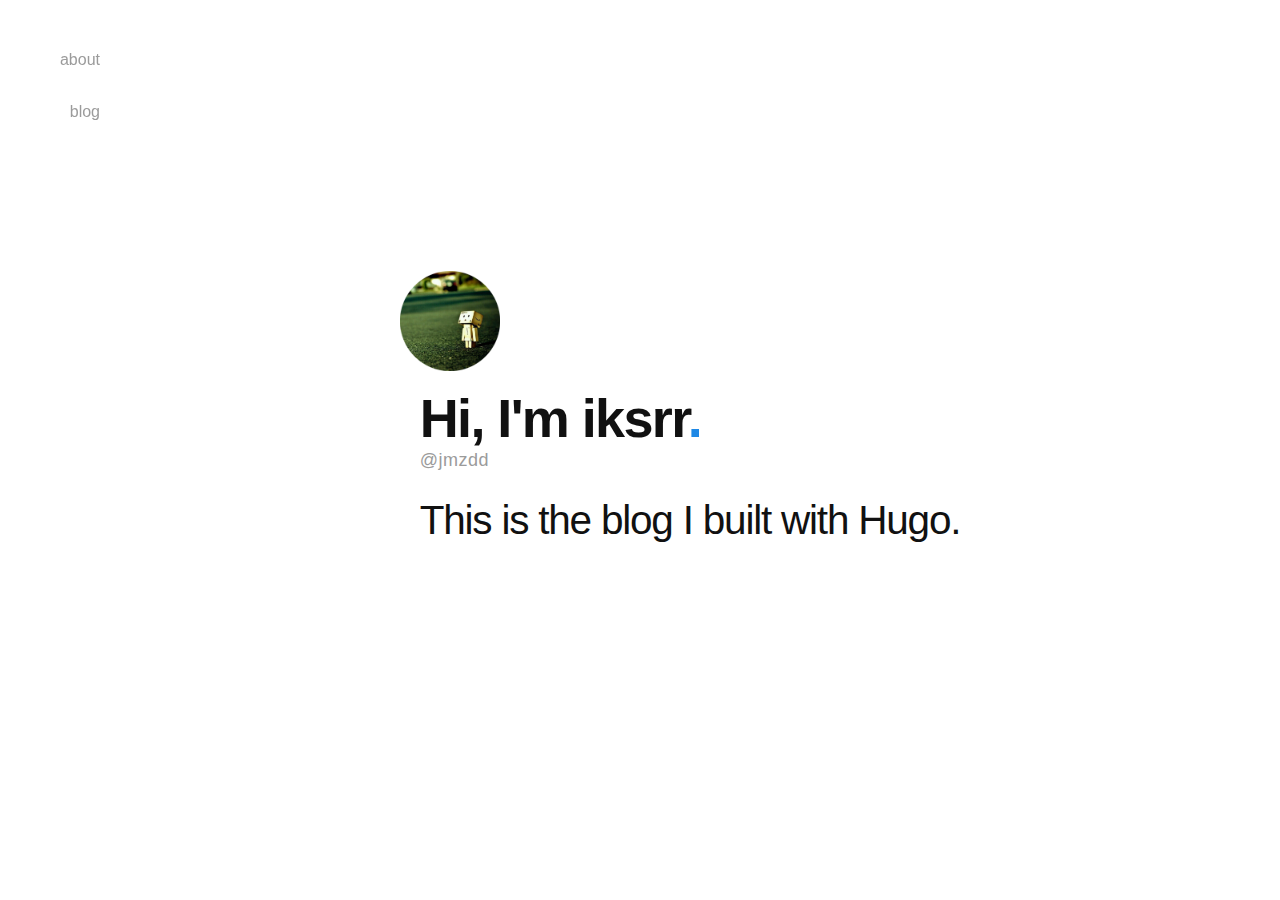
==== index.html @ e57dbaf0 "首次部署，提交并自定义部分文件" ====
<!DOCTYPE html>
<html lang="zh-CN">

<head>
	<meta name="generator" content="Hugo 0.102.3" />
  <title>iksrr&#39;s blog</title>

  <meta charset="UTF-8">
  <meta name="language" content="en">
  <meta name="description" content="">
  <meta name="keywords" content="">
  <meta name="viewport" content="width=device-width, initial-scale=1.0">
  <meta http-equiv="content-type" content="text/html; charset=utf-8">
  <meta http-equiv="X-UA-Compatible" content="IE=edge">

  
  

  <link rel="shortcut icon" type="image/png" href="/favicon.ico" />


  
  
    
 
  
  
  
  
  
  
    
    <link type="text/css" rel="stylesheet" href="/css/about.min.f4760662252ec1b7e5c29b8f15d063a310ee3f90c9198421579c15273a44b0a1.css" integrity="sha256-9HYGYiUuwbflwpuPFdBjoxDuP5DJGYQhV5wVJzpEsKE="/>
  
    
    <link type="text/css" rel="stylesheet" href="/css/custom.min.12fbdb3a0611d1b65fbd142ad8ffbc99a3580377920d37730533bd4720505140.css" integrity="sha256-EvvbOgYR0bZfvRQq2P&#43;8maNYA3eSDTdzBTO9RyBQUUA="/>
  
  
   
  <link rel="alternate" type="application/rss+xml+xml" href="https://example.org/index.xml" title="iksrr's blog" /> 
   
   
    

<script type="application/ld+json">
  
    { 
      "@context": "http://schema.org", 
      "@type": "WebSite", 
      "url": "https:\/\/example.org\/",
      "name": "",
      "author": {
        "@type": "Person",
        "name": ""
      },
      "description": ""
    }
  
  </script>
</head>

<body>
  <div class="burger__container">
  <div class="burger" aria-controls="navigation" aria-label="Menu">
    <div class="burger__meat burger__meat--1"></div>
    <div class="burger__meat burger__meat--2"></div>
    <div class="burger__meat burger__meat--3"></div>
  </div>
</div>
 

  <nav class="nav" id="navigation">
  <ul class="nav__list">
    
    
      <li>
        <a  href="/">about</a>
      </li>
    
      <li>
        <a  href="/blog">blog</a>
      </li>
    
  </ul>
</nav>


  <main>
    

<div class="splash-container">
  <img class='hand' src="/img/hand.jpg">
  <div class="splash">
    
    <h1>Hi, I&#39;m iksrr<span class="fancy">.</span></h1>
    
    <span class="handle">@jmzdd</span>
    
    <h2>
      This is the blog I built with Hugo.
    </h2>
    

    


<div class="social-icons">
  
     
    
      <a
        class="social-icons__link"
        title="gitHub"
        href="https://github.com/jmzdd"
        target="_blank"
        rel="me noopener"
      >
        <div class="social-icons__icon" style="background-image: url('https://example.org/svg/github.svg')"></div>
      </a>
    
  
     
    
      <a
        class="social-icons__link"
        title="email"
        href="mailto:2041418454@qq.com"
        target="_blank"
        rel="me noopener"
      >
        <div class="social-icons__icon" style="background-image: url('https://example.org/svg/email.svg')"></div>
      </a>
    
  
     
    
      <a
        class="social-icons__link"
        title="zhihu"
        href="https://www.zhihu.com/people/jian-mo-zhong-deng-dai"
        target="_blank"
        rel="me noopener"
      >
        <div class="social-icons__icon" style="background-image: url('https://example.org/svg/zhihu.svg')"></div>
      </a>
    
  
     
    
      <a
        class="social-icons__link"
        title="bilibili"
        href="https://space.bilibili.com/109396152"
        target="_blank"
        rel="me noopener"
      >
        <div class="social-icons__icon" style="background-image: url('https://example.org/svg/bilibili.svg')"></div>
      </a>
    
  
     
    
      <a
        class="social-icons__link"
        title="wymusic"
        href="https://music.163.com/#/user/home?id=1469345720"
        target="_blank"
        rel="me noopener"
      >
        <div class="social-icons__icon" style="background-image: url('https://example.org/svg/wymusic.svg')"></div>
      </a>
    
     
</div>

  </div>
</div>


  </main>

   

  
  <script src="/js/index.min.301a8b0870381bf76b3b5182e8966d363a0474281183439beb024d8b8228fc66.js" integrity="sha256-MBqLCHA4G/drO1GC6JZtNjoEdCgRg0Ob6wJNi4Io/GY=" crossorigin="anonymous"></script>
   
</body>

</html>
---- css/about.min.f4760662252ec1b7e5c29b8f15d063a310ee3f90c9198421579c15273a44b0a1.css ----
@charset "UTF-8";button,button[type=button],button[type=reset],button[type=submit]{-webkit-appearance:button}input,input[type=text],input[type=email]{-webkit-appearance:none;-moz-appearance:none;appearance:none}html,body{background-color:#fff;color:#111;height:100%}html{box-sizing:border-box}*,*:before,*:after{padding:0;margin:0;box-sizing:inherit}html{font-family:-apple-system,BlinkMacSystemFont,segoe ui,Roboto,Oxygen-Sans,Ubuntu,Cantarell,helvetica neue,sans-serif;-webkit-font-smoothing:antialiased;font-size:95%}@media screen and (min-width:800px){html{font-size:100%}}@media screen and (min-width:1400px){html{font-size:115%}}h1,h2,h3,h4,h5,h6{margin-top:1.5rem;margin-bottom:0;line-height:1.5rem}h1{font-size:2.121rem;line-height:2.25rem;margin-top:2.25rem}h2{font-size:1.414rem}h3{font-size:1.17833333rem}h4{font-size:.98194444rem}h5{font-size:.81828704rem}p{margin-top:1.5rem;margin-bottom:0;line-height:1.5rem}ul,ol{padding-left:1.5rem;margin-top:1.5rem;margin-bottom:1.5rem}ul li,ol li{line-height:1.5rem}ul ul,ul ol,ol ul,ol ol{margin-top:0;margin-bottom:0}blockquote{margin-top:1.5rem;margin-bottom:1.5rem;line-height:1.5rem;color:#111}blockquote::before{position:absolute;content:"\201C";font-size:6em;font-family:roboto,serif;margin-top:.1em;margin-left:-.2em;z-index:-1;color:#ededed}blockquote cite{font-style:italic;font-size:.95em;color:#717171}blockquote cite::before{content:"— "}pre{line-height:1.45;margin-top:1.5rem;padding:16px;word-wrap:normal;overflow:auto;background-color:#f6f8fa;border-radius:3px}code{font-size:85%;font-family:sfmono-regular,Consolas,Menlo,monospace;padding:.2em .4em;margin:0;background-color:rgba(27,31,35,5%);border-radius:3px}pre>code{word-break:normal;white-space:pre}pre code{display:inline;padding:0;margin:0;overflow:visible;line-height:inherit;word-wrap:normal;background-color:transparent;border:0}.lead{font-size:1.414rem}abbr[title]{text-decoration:underline double}.burger__container{height:4rem;display:flex;align-items:center;padding:0 1.5rem;position:fixed;width:100%;background:#fff;z-index:2}@media screen and (min-width:800px){.burger__container{display:none}}.burger{position:relative;width:28px;height:28px;cursor:pointer}.burger__meat{position:absolute;width:28px;height:2px;background:#111;top:calc(50% - 2px/2);left:calc(50% - 28px/2);transition:all 150ms ease-in}.burger__meat--1{transform:translateY(-10px)}.burger__meat--2{width:calc(28px - 6px)}.burger__meat--3{transform:translateY(10px)}.nav--active .burger__meat--1{transform:rotate(45deg)}.nav--active .burger__meat--2{opacity:0}.nav--active .burger__meat--3{transform:rotate(-45deg)}.nav{font-size:16px;position:fixed;display:flex;justify-content:center;align-items:center;background:#fff;visibility:hidden;z-index:1}@media screen and (min-width:800px){.nav{display:block;visibility:visible;padding-top:3em;width:100px}}.nav--active .nav{visibility:visible;height:100%;width:100%}@media screen and (min-width:800px){.nav--active .nav{width:100px}}.nav__list{text-align:right;list-style:none;margin:0;padding:0;width:50%}@media screen and (min-width:800px){.nav__list{width:auto}}@media screen and (max-width:799px){.nav__list{transform:translateY(-25px);opacity:0}.nav--active .nav__list{transform:translateY(0);opacity:1;transition:all 500ms ease}}.nav__list li{margin-bottom:3em;line-height:1.5em}.nav__list li:last-of-type{margin-bottom:0}@media screen and (min-width:800px){.nav__list li{margin-bottom:1.75em}}.nav__list a{color:#9b9b9b;text-decoration:none;font-size:2em}.nav__list a.active{color:#111}.nav__list a:hover{color:#111}@media screen and (min-width:800px){.nav__list a{font-size:1em}}.social-icons{display:flex;justify-content:center}.social-icons__link{padding:.8rem}.social-icons__link:not(:last-child){margin-right:1em}.social-icons__link .social-icons__icon{width:1.4rem;height:1.4rem;background-size:contain;background-repeat:no-repeat}body.nav--active{overflow:hidden}main{padding:3rem 1.5rem 1rem}@media screen and (min-width:800px){main{padding-left:calc(1.5rem + 100px)}}@media screen and (max-width:799px){main{padding-top:calc(3rem + 4rem)}}.splash-container{height:100%;display:flex;justify-content:center;align-items:center;font-size:14px;flex-direction:column}@media screen and (min-width:800px){.splash-container{font-size:18px}}.hand{display:flex;width:100px;height:100px;position:relative;bottom:20px;right:240px}.splash h1{font-size:3em;line-height:1;letter-spacing:-.03em;margin:0}.splash h2{font-size:2.25em;font-weight:500;line-height:1.25;max-width:22em;letter-spacing:-.03em}.fancy{color:#9013fe}.handle{display:inline-block;margin-top:.275em;color:#9b9b9b;letter-spacing:.5px}.writing{text-decoration:none;color:#9013fe}main{padding-top:0;padding-bottom:0;height:100%}.social-icons{justify-content:flex-start;padding-top:1rem;margin-left:-.8rem}
---- css/custom.min.12fbdb3a0611d1b65fbd142ad8ffbc99a3580377920d37730533bd4720505140.css ----
.fancy{color:#1e88e5}
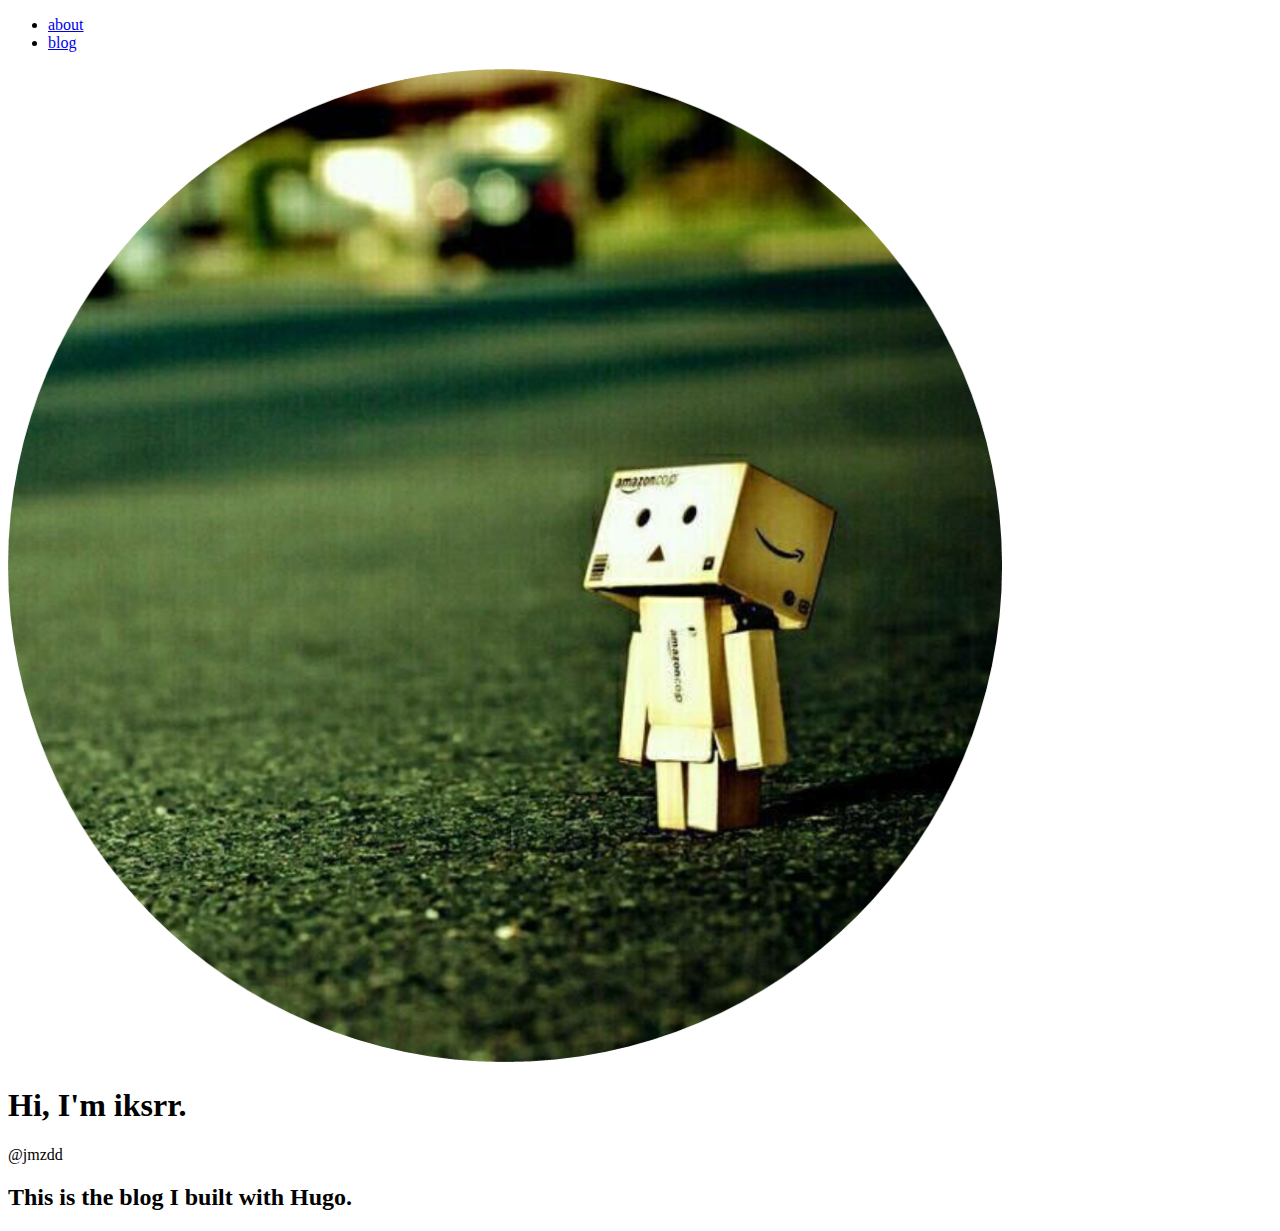
==== commit 747e6873: "Add a new post" ====
--- a/index.html
+++ b/index.html
@@ -30,14 +30,14 @@
   
   
     
-    <link type="text/css" rel="stylesheet" href="/css/about.min.f4760662252ec1b7e5c29b8f15d063a310ee3f90c9198421579c15273a44b0a1.css" integrity="sha256-9HYGYiUuwbflwpuPFdBjoxDuP5DJGYQhV5wVJzpEsKE="/>
+    <link type="text/css" rel="stylesheet" href="/iksrr.github.io/css/about.min.f4760662252ec1b7e5c29b8f15d063a310ee3f90c9198421579c15273a44b0a1.css" integrity="sha256-9HYGYiUuwbflwpuPFdBjoxDuP5DJGYQhV5wVJzpEsKE="/>
   
     
-    <link type="text/css" rel="stylesheet" href="/css/custom.min.12fbdb3a0611d1b65fbd142ad8ffbc99a3580377920d37730533bd4720505140.css" integrity="sha256-EvvbOgYR0bZfvRQq2P&#43;8maNYA3eSDTdzBTO9RyBQUUA="/>
+    <link type="text/css" rel="stylesheet" href="/iksrr.github.io/css/custom.min.12fbdb3a0611d1b65fbd142ad8ffbc99a3580377920d37730533bd4720505140.css" integrity="sha256-EvvbOgYR0bZfvRQq2P&#43;8maNYA3eSDTdzBTO9RyBQUUA="/>
   
   
    
-  <link rel="alternate" type="application/rss+xml+xml" href="https://example.org/index.xml" title="iksrr's blog" /> 
+  <link rel="alternate" type="application/rss+xml+xml" href="https://jmzdd.github.io/iksrr.github.io/index.xml" title="iksrr's blog" /> 
    
    
     
@@ -47,7 +47,7 @@
     { 
       "@context": "http://schema.org", 
       "@type": "WebSite", 
-      "url": "https:\/\/example.org\/",
+      "url": "https:\/\/jmzdd.github.io\/iksrr.github.io\/",
       "name": "",
       "author": {
         "@type": "Person",
@@ -74,11 +74,11 @@
     
     
       <li>
-        <a  href="/">about</a>
+        <a  href="/iksrr.github.io/">about</a>
       </li>
     
       <li>
-        <a  href="/blog">blog</a>
+        <a  href="/iksrr.github.io/blog">blog</a>
       </li>
     
   </ul>
@@ -115,7 +115,7 @@
         target="_blank"
         rel="me noopener"
       >
-        <div class="social-icons__icon" style="background-image: url('https://example.org/svg/github.svg')"></div>
+        <div class="social-icons__icon" style="background-image: url('https://jmzdd.github.io/iksrr.github.io/svg/github.svg')"></div>
       </a>
     
   
@@ -128,7 +128,7 @@
         target="_blank"
         rel="me noopener"
       >
-        <div class="social-icons__icon" style="background-image: url('https://example.org/svg/email.svg')"></div>
+        <div class="social-icons__icon" style="background-image: url('https://jmzdd.github.io/iksrr.github.io/svg/email.svg')"></div>
       </a>
     
   
@@ -141,7 +141,7 @@
         target="_blank"
         rel="me noopener"
       >
-        <div class="social-icons__icon" style="background-image: url('https://example.org/svg/zhihu.svg')"></div>
+        <div class="social-icons__icon" style="background-image: url('https://jmzdd.github.io/iksrr.github.io/svg/zhihu.svg')"></div>
       </a>
     
   
@@ -154,7 +154,7 @@
         target="_blank"
         rel="me noopener"
       >
-        <div class="social-icons__icon" style="background-image: url('https://example.org/svg/bilibili.svg')"></div>
+        <div class="social-icons__icon" style="background-image: url('https://jmzdd.github.io/iksrr.github.io/svg/bilibili.svg')"></div>
       </a>
     
   
@@ -167,7 +167,7 @@
         target="_blank"
         rel="me noopener"
       >
-        <div class="social-icons__icon" style="background-image: url('https://example.org/svg/wymusic.svg')"></div>
+        <div class="social-icons__icon" style="background-image: url('https://jmzdd.github.io/iksrr.github.io/svg/wymusic.svg')"></div>
       </a>
     
      
@@ -182,7 +182,7 @@
    
 
   
-  <script src="/js/index.min.301a8b0870381bf76b3b5182e8966d363a0474281183439beb024d8b8228fc66.js" integrity="sha256-MBqLCHA4G/drO1GC6JZtNjoEdCgRg0Ob6wJNi4Io/GY=" crossorigin="anonymous"></script>
+  <script src="/iksrr.github.io/js/index.min.301a8b0870381bf76b3b5182e8966d363a0474281183439beb024d8b8228fc66.js" integrity="sha256-MBqLCHA4G/drO1GC6JZtNjoEdCgRg0Ob6wJNi4Io/GY=" crossorigin="anonymous"></script>
    
 </body>
 
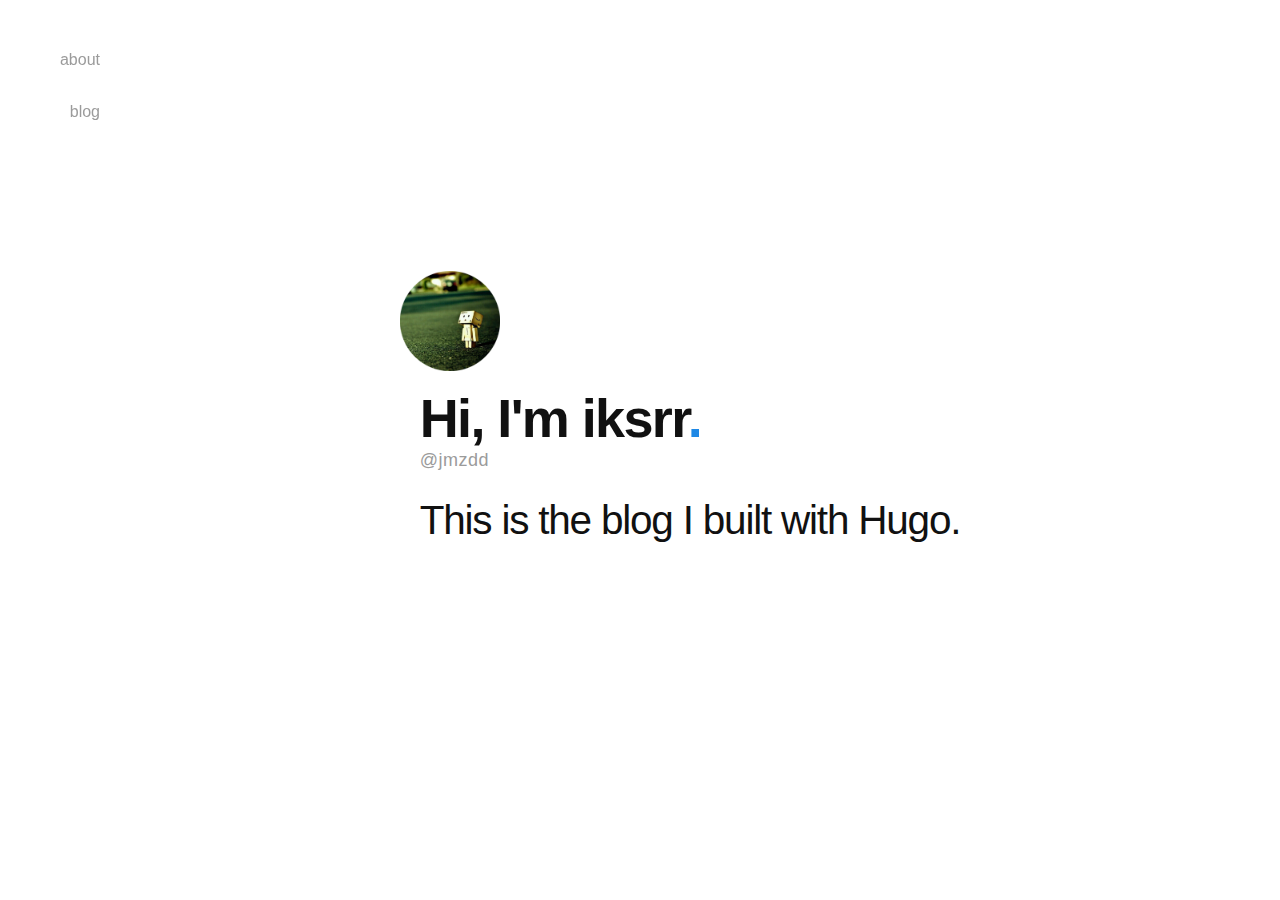
==== commit f1896c6b: "Add a new post" ====
--- a/index.html
+++ b/index.html
@@ -30,14 +30,14 @@
   
   
     
-    <link type="text/css" rel="stylesheet" href="/iksrr.github.io/css/about.min.f4760662252ec1b7e5c29b8f15d063a310ee3f90c9198421579c15273a44b0a1.css" integrity="sha256-9HYGYiUuwbflwpuPFdBjoxDuP5DJGYQhV5wVJzpEsKE="/>
+    <link type="text/css" rel="stylesheet" href="/css/about.min.f4760662252ec1b7e5c29b8f15d063a310ee3f90c9198421579c15273a44b0a1.css" integrity="sha256-9HYGYiUuwbflwpuPFdBjoxDuP5DJGYQhV5wVJzpEsKE="/>
   
     
-    <link type="text/css" rel="stylesheet" href="/iksrr.github.io/css/custom.min.12fbdb3a0611d1b65fbd142ad8ffbc99a3580377920d37730533bd4720505140.css" integrity="sha256-EvvbOgYR0bZfvRQq2P&#43;8maNYA3eSDTdzBTO9RyBQUUA="/>
+    <link type="text/css" rel="stylesheet" href="/css/custom.min.12fbdb3a0611d1b65fbd142ad8ffbc99a3580377920d37730533bd4720505140.css" integrity="sha256-EvvbOgYR0bZfvRQq2P&#43;8maNYA3eSDTdzBTO9RyBQUUA="/>
   
   
    
-  <link rel="alternate" type="application/rss+xml+xml" href="https://jmzdd.github.io/iksrr.github.io/index.xml" title="iksrr's blog" /> 
+  <link rel="alternate" type="application/rss+xml+xml" href="http://example.com/index.xml" title="iksrr's blog" /> 
    
    
     
@@ -47,7 +47,7 @@
     { 
       "@context": "http://schema.org", 
       "@type": "WebSite", 
-      "url": "https:\/\/jmzdd.github.io\/iksrr.github.io\/",
+      "url": "http:\/\/example.com\/",
       "name": "",
       "author": {
         "@type": "Person",
@@ -74,11 +74,11 @@
     
     
       <li>
-        <a  href="/iksrr.github.io/">about</a>
+        <a  href="/">about</a>
       </li>
     
       <li>
-        <a  href="/iksrr.github.io/blog">blog</a>
+        <a  href="/blog">blog</a>
       </li>
     
   </ul>
@@ -115,7 +115,7 @@
         target="_blank"
         rel="me noopener"
       >
-        <div class="social-icons__icon" style="background-image: url('https://jmzdd.github.io/iksrr.github.io/svg/github.svg')"></div>
+        <div class="social-icons__icon" style="background-image: url('http://example.com/svg/github.svg')"></div>
       </a>
     
   
@@ -128,7 +128,7 @@
         target="_blank"
         rel="me noopener"
       >
-        <div class="social-icons__icon" style="background-image: url('https://jmzdd.github.io/iksrr.github.io/svg/email.svg')"></div>
+        <div class="social-icons__icon" style="background-image: url('http://example.com/svg/email.svg')"></div>
       </a>
     
   
@@ -141,7 +141,7 @@
         target="_blank"
         rel="me noopener"
       >
-        <div class="social-icons__icon" style="background-image: url('https://jmzdd.github.io/iksrr.github.io/svg/zhihu.svg')"></div>
+        <div class="social-icons__icon" style="background-image: url('http://example.com/svg/zhihu.svg')"></div>
       </a>
     
   
@@ -154,7 +154,7 @@
         target="_blank"
         rel="me noopener"
       >
-        <div class="social-icons__icon" style="background-image: url('https://jmzdd.github.io/iksrr.github.io/svg/bilibili.svg')"></div>
+        <div class="social-icons__icon" style="background-image: url('http://example.com/svg/bilibili.svg')"></div>
       </a>
     
   
@@ -167,7 +167,7 @@
         target="_blank"
         rel="me noopener"
       >
-        <div class="social-icons__icon" style="background-image: url('https://jmzdd.github.io/iksrr.github.io/svg/wymusic.svg')"></div>
+        <div class="social-icons__icon" style="background-image: url('http://example.com/svg/wymusic.svg')"></div>
       </a>
     
      
@@ -182,7 +182,7 @@
    
 
   
-  <script src="/iksrr.github.io/js/index.min.301a8b0870381bf76b3b5182e8966d363a0474281183439beb024d8b8228fc66.js" integrity="sha256-MBqLCHA4G/drO1GC6JZtNjoEdCgRg0Ob6wJNi4Io/GY=" crossorigin="anonymous"></script>
+  <script src="/js/index.min.301a8b0870381bf76b3b5182e8966d363a0474281183439beb024d8b8228fc66.js" integrity="sha256-MBqLCHA4G/drO1GC6JZtNjoEdCgRg0Ob6wJNi4Io/GY=" crossorigin="anonymous"></script>
    
 </body>
 
--- a/css/about.min.f4760662252ec1b7e5c29b8f15d063a310ee3f90c9198421579c15273a44b0a1.css
+++ b/css/about.min.f4760662252ec1b7e5c29b8f15d063a310ee3f90c9198421579c15273a44b0a1.css
@@ -0,0 +1 @@
+@charset "UTF-8";button,button[type=button],button[type=reset],button[type=submit]{-webkit-appearance:button}input,input[type=text],input[type=email]{-webkit-appearance:none;-moz-appearance:none;appearance:none}html,body{background-color:#fff;color:#111;height:100%}html{box-sizing:border-box}*,*:before,*:after{padding:0;margin:0;box-sizing:inherit}html{font-family:-apple-system,BlinkMacSystemFont,segoe ui,Roboto,Oxygen-Sans,Ubuntu,Cantarell,helvetica neue,sans-serif;-webkit-font-smoothing:antialiased;font-size:95%}@media screen and (min-width:800px){html{font-size:100%}}@media screen and (min-width:1400px){html{font-size:115%}}h1,h2,h3,h4,h5,h6{margin-top:1.5rem;margin-bottom:0;line-height:1.5rem}h1{font-size:2.121rem;line-height:2.25rem;margin-top:2.25rem}h2{font-size:1.414rem}h3{font-size:1.17833333rem}h4{font-size:.98194444rem}h5{font-size:.81828704rem}p{margin-top:1.5rem;margin-bottom:0;line-height:1.5rem}ul,ol{padding-left:1.5rem;margin-top:1.5rem;margin-bottom:1.5rem}ul li,ol li{line-height:1.5rem}ul ul,ul ol,ol ul,ol ol{margin-top:0;margin-bottom:0}blockquote{margin-top:1.5rem;margin-bottom:1.5rem;line-height:1.5rem;color:#111}blockquote::before{position:absolute;content:"\201C";font-size:6em;font-family:roboto,serif;margin-top:.1em;margin-left:-.2em;z-index:-1;color:#ededed}blockquote cite{font-style:italic;font-size:.95em;color:#717171}blockquote cite::before{content:"— "}pre{line-height:1.45;margin-top:1.5rem;padding:16px;word-wrap:normal;overflow:auto;background-color:#f6f8fa;border-radius:3px}code{font-size:85%;font-family:sfmono-regular,Consolas,Menlo,monospace;padding:.2em .4em;margin:0;background-color:rgba(27,31,35,5%);border-radius:3px}pre>code{word-break:normal;white-space:pre}pre code{display:inline;padding:0;margin:0;overflow:visible;line-height:inherit;word-wrap:normal;background-color:transparent;border:0}.lead{font-size:1.414rem}abbr[title]{text-decoration:underline double}.burger__container{height:4rem;display:flex;align-items:center;padding:0 1.5rem;position:fixed;width:100%;background:#fff;z-index:2}@media screen and (min-width:800px){.burger__container{display:none}}.burger{position:relative;width:28px;height:28px;cursor:pointer}.burger__meat{position:absolute;width:28px;height:2px;background:#111;top:calc(50% - 2px/2);left:calc(50% - 28px/2);transition:all 150ms ease-in}.burger__meat--1{transform:translateY(-10px)}.burger__meat--2{width:calc(28px - 6px)}.burger__meat--3{transform:translateY(10px)}.nav--active .burger__meat--1{transform:rotate(45deg)}.nav--active .burger__meat--2{opacity:0}.nav--active .burger__meat--3{transform:rotate(-45deg)}.nav{font-size:16px;position:fixed;display:flex;justify-content:center;align-items:center;background:#fff;visibility:hidden;z-index:1}@media screen and (min-width:800px){.nav{display:block;visibility:visible;padding-top:3em;width:100px}}.nav--active .nav{visibility:visible;height:100%;width:100%}@media screen and (min-width:800px){.nav--active .nav{width:100px}}.nav__list{text-align:right;list-style:none;margin:0;padding:0;width:50%}@media screen and (min-width:800px){.nav__list{width:auto}}@media screen and (max-width:799px){.nav__list{transform:translateY(-25px);opacity:0}.nav--active .nav__list{transform:translateY(0);opacity:1;transition:all 500ms ease}}.nav__list li{margin-bottom:3em;line-height:1.5em}.nav__list li:last-of-type{margin-bottom:0}@media screen and (min-width:800px){.nav__list li{margin-bottom:1.75em}}.nav__list a{color:#9b9b9b;text-decoration:none;font-size:2em}.nav__list a.active{color:#111}.nav__list a:hover{color:#111}@media screen and (min-width:800px){.nav__list a{font-size:1em}}.social-icons{display:flex;justify-content:center}.social-icons__link{padding:.8rem}.social-icons__link:not(:last-child){margin-right:1em}.social-icons__link .social-icons__icon{width:1.4rem;height:1.4rem;background-size:contain;background-repeat:no-repeat}body.nav--active{overflow:hidden}main{padding:3rem 1.5rem 1rem}@media screen and (min-width:800px){main{padding-left:calc(1.5rem + 100px)}}@media screen and (max-width:799px){main{padding-top:calc(3rem + 4rem)}}.splash-container{height:100%;display:flex;justify-content:center;align-items:center;font-size:14px;flex-direction:column}@media screen and (min-width:800px){.splash-container{font-size:18px}}.hand{display:flex;width:100px;height:100px;position:relative;bottom:20px;right:240px}.splash h1{font-size:3em;line-height:1;letter-spacing:-.03em;margin:0}.splash h2{font-size:2.25em;font-weight:500;line-height:1.25;max-width:22em;letter-spacing:-.03em}.fancy{color:#9013fe}.handle{display:inline-block;margin-top:.275em;color:#9b9b9b;letter-spacing:.5px}.writing{text-decoration:none;color:#9013fe}main{padding-top:0;padding-bottom:0;height:100%}.social-icons{justify-content:flex-start;padding-top:1rem;margin-left:-.8rem}--- a/css/custom.min.12fbdb3a0611d1b65fbd142ad8ffbc99a3580377920d37730533bd4720505140.css
+++ b/css/custom.min.12fbdb3a0611d1b65fbd142ad8ffbc99a3580377920d37730533bd4720505140.css
@@ -0,0 +1 @@
+.fancy{color:#1e88e5}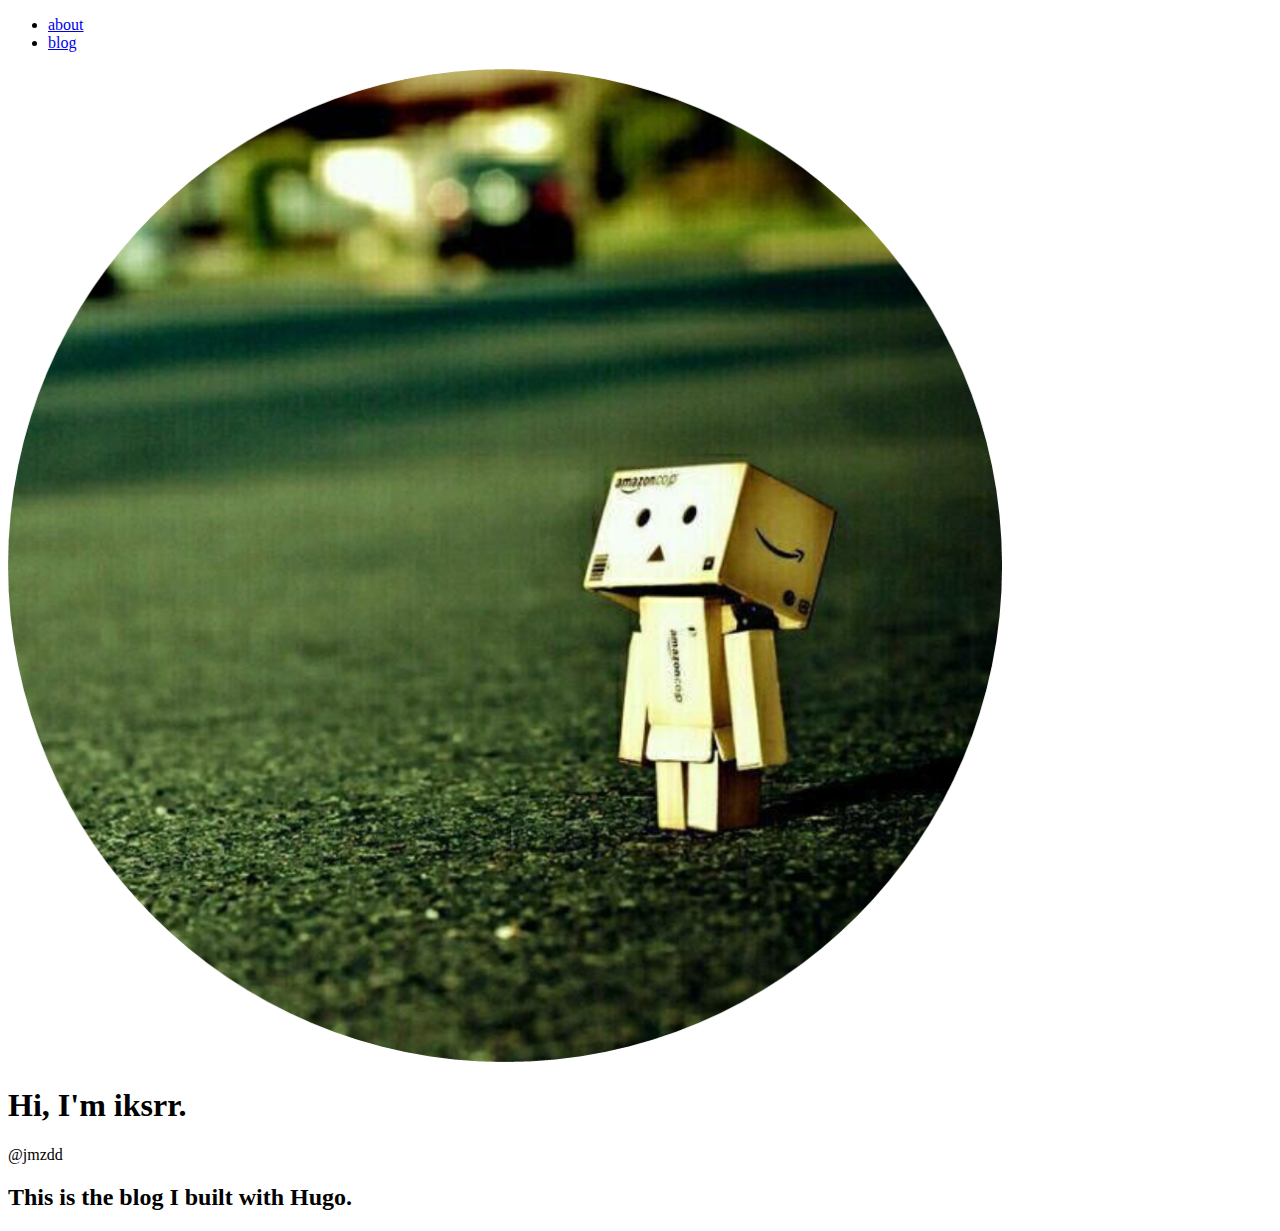
==== commit 4b643e5e: "Add a new post" ====
--- a/index.html
+++ b/index.html
@@ -16,7 +16,7 @@
   
   
 
-  <link rel="shortcut icon" type="image/png" href="/favicon.ico" />
+  <link rel="shortcut icon" type="image/png" href="https://raw.githubusercontent.com/jmzdd/iksrr.github.io/master/favicon.ico" />
 
 
   
@@ -30,14 +30,14 @@
   
   
     
-    <link type="text/css" rel="stylesheet" href="/css/about.min.f4760662252ec1b7e5c29b8f15d063a310ee3f90c9198421579c15273a44b0a1.css" integrity="sha256-9HYGYiUuwbflwpuPFdBjoxDuP5DJGYQhV5wVJzpEsKE="/>
+    <link type="text/css" rel="stylesheet" href="/iksrr.github.io/css/about.min.f4760662252ec1b7e5c29b8f15d063a310ee3f90c9198421579c15273a44b0a1.css" integrity="sha256-9HYGYiUuwbflwpuPFdBjoxDuP5DJGYQhV5wVJzpEsKE="/>
   
     
-    <link type="text/css" rel="stylesheet" href="/css/custom.min.12fbdb3a0611d1b65fbd142ad8ffbc99a3580377920d37730533bd4720505140.css" integrity="sha256-EvvbOgYR0bZfvRQq2P&#43;8maNYA3eSDTdzBTO9RyBQUUA="/>
+    <link type="text/css" rel="stylesheet" href="/iksrr.github.io/css/custom.min.12fbdb3a0611d1b65fbd142ad8ffbc99a3580377920d37730533bd4720505140.css" integrity="sha256-EvvbOgYR0bZfvRQq2P&#43;8maNYA3eSDTdzBTO9RyBQUUA="/>
   
   
    
-  <link rel="alternate" type="application/rss+xml+xml" href="http://example.com/index.xml" title="iksrr's blog" /> 
+  <link rel="alternate" type="application/rss+xml+xml" href="https://jmzdd.github.io/iksrr.github.io/index.xml" title="iksrr's blog" /> 
    
    
     
@@ -47,7 +47,7 @@
     { 
       "@context": "http://schema.org", 
       "@type": "WebSite", 
-      "url": "http:\/\/example.com\/",
+      "url": "https:\/\/jmzdd.github.io\/iksrr.github.io\/",
       "name": "",
       "author": {
         "@type": "Person",
@@ -74,11 +74,11 @@
     
     
       <li>
-        <a  href="/">about</a>
+        <a  href="/iksrr.github.io/">about</a>
       </li>
     
       <li>
-        <a  href="/blog">blog</a>
+        <a  href="/iksrr.github.io/blog">blog</a>
       </li>
     
   </ul>
@@ -115,7 +115,7 @@
         target="_blank"
         rel="me noopener"
       >
-        <div class="social-icons__icon" style="background-image: url('http://example.com/svg/github.svg')"></div>
+        <div class="social-icons__icon" style="background-image: url('https://jmzdd.github.io/iksrr.github.io/svg/github.svg')"></div>
       </a>
     
   
@@ -128,7 +128,7 @@
         target="_blank"
         rel="me noopener"
       >
-        <div class="social-icons__icon" style="background-image: url('http://example.com/svg/email.svg')"></div>
+        <div class="social-icons__icon" style="background-image: url('https://jmzdd.github.io/iksrr.github.io/svg/email.svg')"></div>
       </a>
     
   
@@ -141,7 +141,7 @@
         target="_blank"
         rel="me noopener"
       >
-        <div class="social-icons__icon" style="background-image: url('http://example.com/svg/zhihu.svg')"></div>
+        <div class="social-icons__icon" style="background-image: url('https://jmzdd.github.io/iksrr.github.io/svg/zhihu.svg')"></div>
       </a>
     
   
@@ -154,7 +154,7 @@
         target="_blank"
         rel="me noopener"
       >
-        <div class="social-icons__icon" style="background-image: url('http://example.com/svg/bilibili.svg')"></div>
+        <div class="social-icons__icon" style="background-image: url('https://jmzdd.github.io/iksrr.github.io/svg/bilibili.svg')"></div>
       </a>
     
   
@@ -167,7 +167,7 @@
         target="_blank"
         rel="me noopener"
       >
-        <div class="social-icons__icon" style="background-image: url('http://example.com/svg/wymusic.svg')"></div>
+        <div class="social-icons__icon" style="background-image: url('https://jmzdd.github.io/iksrr.github.io/svg/wymusic.svg')"></div>
       </a>
     
      
@@ -182,7 +182,7 @@
    
 
   
-  <script src="/js/index.min.301a8b0870381bf76b3b5182e8966d363a0474281183439beb024d8b8228fc66.js" integrity="sha256-MBqLCHA4G/drO1GC6JZtNjoEdCgRg0Ob6wJNi4Io/GY=" crossorigin="anonymous"></script>
+  <script src="/iksrr.github.io/js/index.min.301a8b0870381bf76b3b5182e8966d363a0474281183439beb024d8b8228fc66.js" integrity="sha256-MBqLCHA4G/drO1GC6JZtNjoEdCgRg0Ob6wJNi4Io/GY=" crossorigin="anonymous"></script>
    
 </body>
 
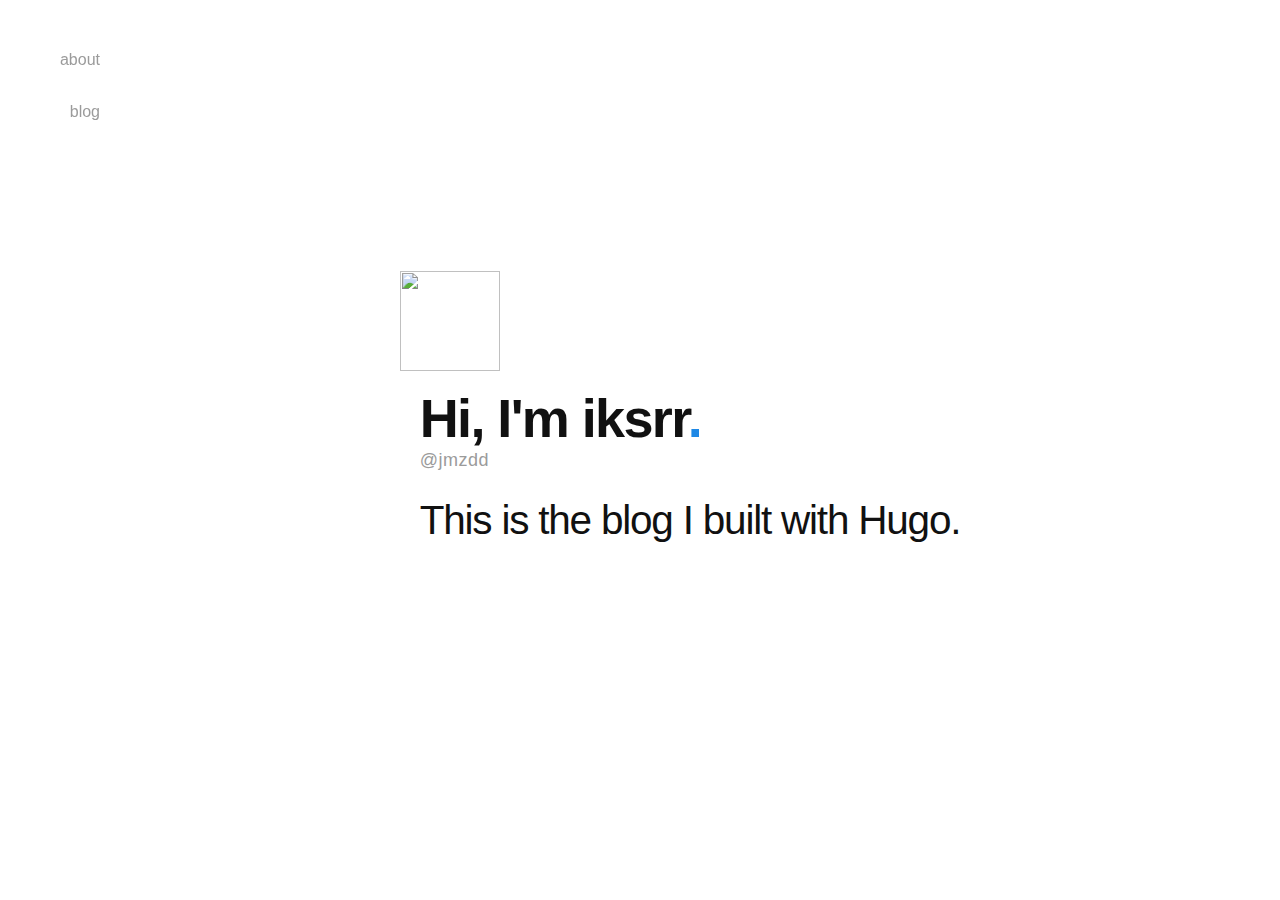
==== commit ab0c2061: "change setting" ====
--- a/index.html
+++ b/index.html
@@ -30,14 +30,14 @@
   
   
     
-    <link type="text/css" rel="stylesheet" href="/iksrr.github.io/css/about.min.f4760662252ec1b7e5c29b8f15d063a310ee3f90c9198421579c15273a44b0a1.css" integrity="sha256-9HYGYiUuwbflwpuPFdBjoxDuP5DJGYQhV5wVJzpEsKE="/>
+    <link type="text/css" rel="stylesheet" href="/css/about.min.f4760662252ec1b7e5c29b8f15d063a310ee3f90c9198421579c15273a44b0a1.css" integrity="sha256-9HYGYiUuwbflwpuPFdBjoxDuP5DJGYQhV5wVJzpEsKE="/>
   
     
-    <link type="text/css" rel="stylesheet" href="/iksrr.github.io/css/custom.min.12fbdb3a0611d1b65fbd142ad8ffbc99a3580377920d37730533bd4720505140.css" integrity="sha256-EvvbOgYR0bZfvRQq2P&#43;8maNYA3eSDTdzBTO9RyBQUUA="/>
+    <link type="text/css" rel="stylesheet" href="/css/custom.min.12fbdb3a0611d1b65fbd142ad8ffbc99a3580377920d37730533bd4720505140.css" integrity="sha256-EvvbOgYR0bZfvRQq2P&#43;8maNYA3eSDTdzBTO9RyBQUUA="/>
   
   
    
-  <link rel="alternate" type="application/rss+xml+xml" href="https://jmzdd.github.io/iksrr.github.io/index.xml" title="iksrr's blog" /> 
+  <link rel="alternate" type="application/rss+xml+xml" href="http://example.com/index.xml" title="iksrr's blog" /> 
    
    
     
@@ -47,7 +47,7 @@
     { 
       "@context": "http://schema.org", 
       "@type": "WebSite", 
-      "url": "https:\/\/jmzdd.github.io\/iksrr.github.io\/",
+      "url": "http:\/\/example.com\/",
       "name": "",
       "author": {
         "@type": "Person",
@@ -74,11 +74,11 @@
     
     
       <li>
-        <a  href="/iksrr.github.io/">about</a>
+        <a  href="/">about</a>
       </li>
     
       <li>
-        <a  href="/iksrr.github.io/blog">blog</a>
+        <a  href="/blog">blog</a>
       </li>
     
   </ul>
@@ -89,7 +89,7 @@
     
 
 <div class="splash-container">
-  <img class='hand' src="/img/hand.jpg">
+  <img class='hand' src="https://raw.githubusercontent.com/jmzdd/iksrr.github.io/master/img/hand.jpg">
   <div class="splash">
     
     <h1>Hi, I&#39;m iksrr<span class="fancy">.</span></h1>
@@ -115,7 +115,7 @@
         target="_blank"
         rel="me noopener"
       >
-        <div class="social-icons__icon" style="background-image: url('https://jmzdd.github.io/iksrr.github.io/svg/github.svg')"></div>
+        <div class="social-icons__icon" style="background-image: url('http://example.com/svg/github.svg')"></div>
       </a>
     
   
@@ -128,7 +128,7 @@
         target="_blank"
         rel="me noopener"
       >
-        <div class="social-icons__icon" style="background-image: url('https://jmzdd.github.io/iksrr.github.io/svg/email.svg')"></div>
+        <div class="social-icons__icon" style="background-image: url('http://example.com/svg/email.svg')"></div>
       </a>
     
   
@@ -141,7 +141,7 @@
         target="_blank"
         rel="me noopener"
       >
-        <div class="social-icons__icon" style="background-image: url('https://jmzdd.github.io/iksrr.github.io/svg/zhihu.svg')"></div>
+        <div class="social-icons__icon" style="background-image: url('http://example.com/svg/zhihu.svg')"></div>
       </a>
     
   
@@ -154,7 +154,7 @@
         target="_blank"
         rel="me noopener"
       >
-        <div class="social-icons__icon" style="background-image: url('https://jmzdd.github.io/iksrr.github.io/svg/bilibili.svg')"></div>
+        <div class="social-icons__icon" style="background-image: url('http://example.com/svg/bilibili.svg')"></div>
       </a>
     
   
@@ -167,7 +167,7 @@
         target="_blank"
         rel="me noopener"
       >
-        <div class="social-icons__icon" style="background-image: url('https://jmzdd.github.io/iksrr.github.io/svg/wymusic.svg')"></div>
+        <div class="social-icons__icon" style="background-image: url('http://example.com/svg/wymusic.svg')"></div>
       </a>
     
      
@@ -182,7 +182,7 @@
    
 
   
-  <script src="/iksrr.github.io/js/index.min.301a8b0870381bf76b3b5182e8966d363a0474281183439beb024d8b8228fc66.js" integrity="sha256-MBqLCHA4G/drO1GC6JZtNjoEdCgRg0Ob6wJNi4Io/GY=" crossorigin="anonymous"></script>
+  <script src="/js/index.min.301a8b0870381bf76b3b5182e8966d363a0474281183439beb024d8b8228fc66.js" integrity="sha256-MBqLCHA4G/drO1GC6JZtNjoEdCgRg0Ob6wJNi4Io/GY=" crossorigin="anonymous"></script>
    
 </body>
 
--- a/css/about.min.f4760662252ec1b7e5c29b8f15d063a310ee3f90c9198421579c15273a44b0a1.css
+++ b/css/about.min.f4760662252ec1b7e5c29b8f15d063a310ee3f90c9198421579c15273a44b0a1.css
@@ -0,0 +1 @@
+@charset "UTF-8";button,button[type=button],button[type=reset],button[type=submit]{-webkit-appearance:button}input,input[type=text],input[type=email]{-webkit-appearance:none;-moz-appearance:none;appearance:none}html,body{background-color:#fff;color:#111;height:100%}html{box-sizing:border-box}*,*:before,*:after{padding:0;margin:0;box-sizing:inherit}html{font-family:-apple-system,BlinkMacSystemFont,segoe ui,Roboto,Oxygen-Sans,Ubuntu,Cantarell,helvetica neue,sans-serif;-webkit-font-smoothing:antialiased;font-size:95%}@media screen and (min-width:800px){html{font-size:100%}}@media screen and (min-width:1400px){html{font-size:115%}}h1,h2,h3,h4,h5,h6{margin-top:1.5rem;margin-bottom:0;line-height:1.5rem}h1{font-size:2.121rem;line-height:2.25rem;margin-top:2.25rem}h2{font-size:1.414rem}h3{font-size:1.17833333rem}h4{font-size:.98194444rem}h5{font-size:.81828704rem}p{margin-top:1.5rem;margin-bottom:0;line-height:1.5rem}ul,ol{padding-left:1.5rem;margin-top:1.5rem;margin-bottom:1.5rem}ul li,ol li{line-height:1.5rem}ul ul,ul ol,ol ul,ol ol{margin-top:0;margin-bottom:0}blockquote{margin-top:1.5rem;margin-bottom:1.5rem;line-height:1.5rem;color:#111}blockquote::before{position:absolute;content:"\201C";font-size:6em;font-family:roboto,serif;margin-top:.1em;margin-left:-.2em;z-index:-1;color:#ededed}blockquote cite{font-style:italic;font-size:.95em;color:#717171}blockquote cite::before{content:"— "}pre{line-height:1.45;margin-top:1.5rem;padding:16px;word-wrap:normal;overflow:auto;background-color:#f6f8fa;border-radius:3px}code{font-size:85%;font-family:sfmono-regular,Consolas,Menlo,monospace;padding:.2em .4em;margin:0;background-color:rgba(27,31,35,5%);border-radius:3px}pre>code{word-break:normal;white-space:pre}pre code{display:inline;padding:0;margin:0;overflow:visible;line-height:inherit;word-wrap:normal;background-color:transparent;border:0}.lead{font-size:1.414rem}abbr[title]{text-decoration:underline double}.burger__container{height:4rem;display:flex;align-items:center;padding:0 1.5rem;position:fixed;width:100%;background:#fff;z-index:2}@media screen and (min-width:800px){.burger__container{display:none}}.burger{position:relative;width:28px;height:28px;cursor:pointer}.burger__meat{position:absolute;width:28px;height:2px;background:#111;top:calc(50% - 2px/2);left:calc(50% - 28px/2);transition:all 150ms ease-in}.burger__meat--1{transform:translateY(-10px)}.burger__meat--2{width:calc(28px - 6px)}.burger__meat--3{transform:translateY(10px)}.nav--active .burger__meat--1{transform:rotate(45deg)}.nav--active .burger__meat--2{opacity:0}.nav--active .burger__meat--3{transform:rotate(-45deg)}.nav{font-size:16px;position:fixed;display:flex;justify-content:center;align-items:center;background:#fff;visibility:hidden;z-index:1}@media screen and (min-width:800px){.nav{display:block;visibility:visible;padding-top:3em;width:100px}}.nav--active .nav{visibility:visible;height:100%;width:100%}@media screen and (min-width:800px){.nav--active .nav{width:100px}}.nav__list{text-align:right;list-style:none;margin:0;padding:0;width:50%}@media screen and (min-width:800px){.nav__list{width:auto}}@media screen and (max-width:799px){.nav__list{transform:translateY(-25px);opacity:0}.nav--active .nav__list{transform:translateY(0);opacity:1;transition:all 500ms ease}}.nav__list li{margin-bottom:3em;line-height:1.5em}.nav__list li:last-of-type{margin-bottom:0}@media screen and (min-width:800px){.nav__list li{margin-bottom:1.75em}}.nav__list a{color:#9b9b9b;text-decoration:none;font-size:2em}.nav__list a.active{color:#111}.nav__list a:hover{color:#111}@media screen and (min-width:800px){.nav__list a{font-size:1em}}.social-icons{display:flex;justify-content:center}.social-icons__link{padding:.8rem}.social-icons__link:not(:last-child){margin-right:1em}.social-icons__link .social-icons__icon{width:1.4rem;height:1.4rem;background-size:contain;background-repeat:no-repeat}body.nav--active{overflow:hidden}main{padding:3rem 1.5rem 1rem}@media screen and (min-width:800px){main{padding-left:calc(1.5rem + 100px)}}@media screen and (max-width:799px){main{padding-top:calc(3rem + 4rem)}}.splash-container{height:100%;display:flex;justify-content:center;align-items:center;font-size:14px;flex-direction:column}@media screen and (min-width:800px){.splash-container{font-size:18px}}.hand{display:flex;width:100px;height:100px;position:relative;bottom:20px;right:240px}.splash h1{font-size:3em;line-height:1;letter-spacing:-.03em;margin:0}.splash h2{font-size:2.25em;font-weight:500;line-height:1.25;max-width:22em;letter-spacing:-.03em}.fancy{color:#9013fe}.handle{display:inline-block;margin-top:.275em;color:#9b9b9b;letter-spacing:.5px}.writing{text-decoration:none;color:#9013fe}main{padding-top:0;padding-bottom:0;height:100%}.social-icons{justify-content:flex-start;padding-top:1rem;margin-left:-.8rem}--- a/css/custom.min.12fbdb3a0611d1b65fbd142ad8ffbc99a3580377920d37730533bd4720505140.css
+++ b/css/custom.min.12fbdb3a0611d1b65fbd142ad8ffbc99a3580377920d37730533bd4720505140.css
@@ -0,0 +1 @@
+.fancy{color:#1e88e5}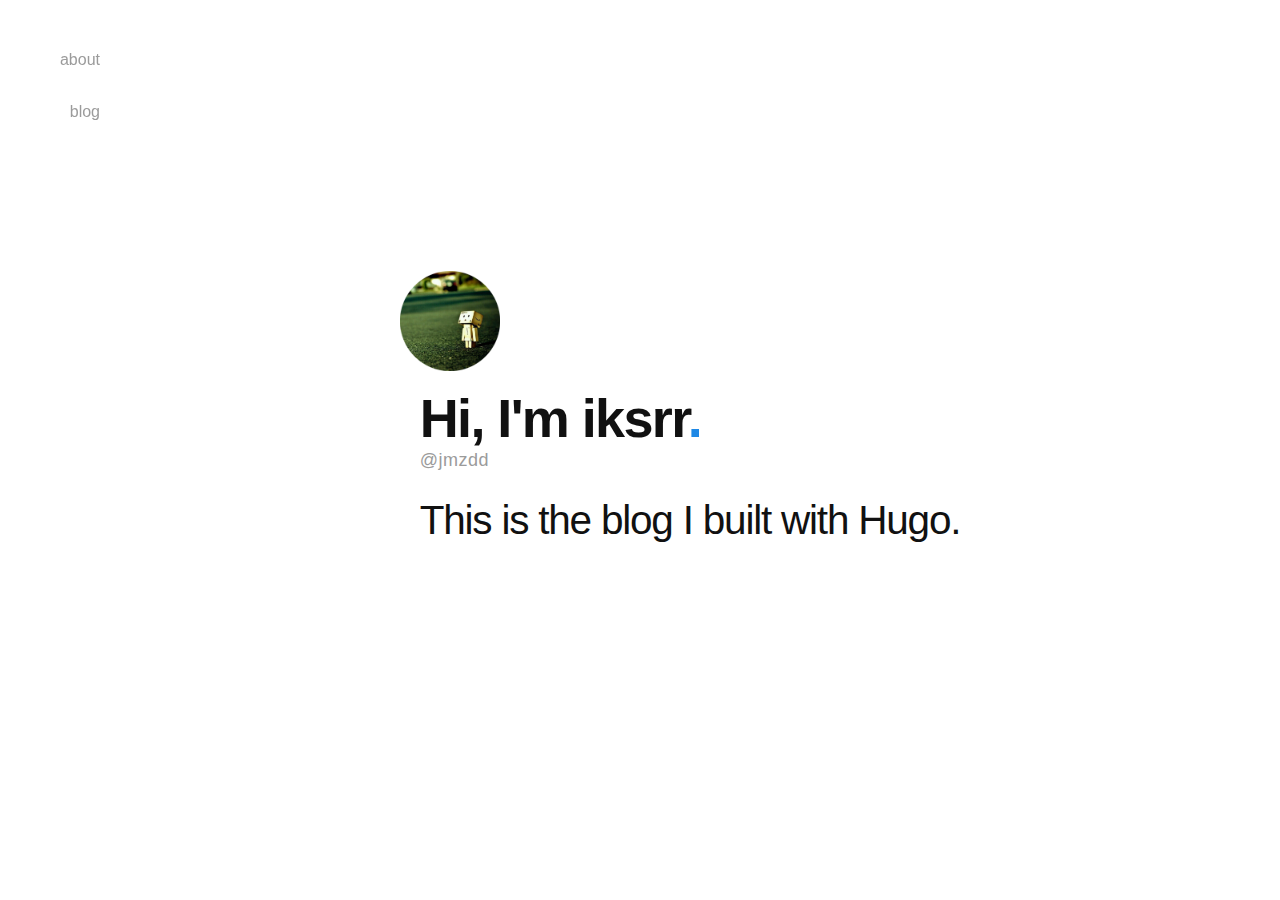
==== commit 10cbbba3: "Resubmit" ====
--- a/index.html
+++ b/index.html
@@ -16,7 +16,7 @@
   
   
 
-  <link rel="shortcut icon" type="image/png" href="https://raw.githubusercontent.com/jmzdd/iksrr.github.io/master/favicon.ico" />
+  <link rel="shortcut icon" type="image/png" href="/favicon.ico" />
 
 
   
@@ -37,7 +37,7 @@
   
   
    
-  <link rel="alternate" type="application/rss+xml+xml" href="http://example.com/index.xml" title="iksrr's blog" /> 
+  <link rel="alternate" type="application/rss+xml+xml" href="https://iksrr.tk/index.xml" title="iksrr's blog" /> 
    
    
     
@@ -47,7 +47,7 @@
     { 
       "@context": "http://schema.org", 
       "@type": "WebSite", 
-      "url": "http:\/\/example.com\/",
+      "url": "https:\/\/iksrr.tk\/",
       "name": "",
       "author": {
         "@type": "Person",
@@ -89,7 +89,7 @@
     
 
 <div class="splash-container">
-  <img class='hand' src="https://raw.githubusercontent.com/jmzdd/iksrr.github.io/master/img/hand.jpg">
+  <img class='hand' src="/img/hand.jpg">
   <div class="splash">
     
     <h1>Hi, I&#39;m iksrr<span class="fancy">.</span></h1>
@@ -115,7 +115,7 @@
         target="_blank"
         rel="me noopener"
       >
-        <div class="social-icons__icon" style="background-image: url('http://example.com/svg/github.svg')"></div>
+        <div class="social-icons__icon" style="background-image: url('https://iksrr.tk/svg/github.svg')"></div>
       </a>
     
   
@@ -128,7 +128,7 @@
         target="_blank"
         rel="me noopener"
       >
-        <div class="social-icons__icon" style="background-image: url('http://example.com/svg/email.svg')"></div>
+        <div class="social-icons__icon" style="background-image: url('https://iksrr.tk/svg/email.svg')"></div>
       </a>
     
   
@@ -141,7 +141,7 @@
         target="_blank"
         rel="me noopener"
       >
-        <div class="social-icons__icon" style="background-image: url('http://example.com/svg/zhihu.svg')"></div>
+        <div class="social-icons__icon" style="background-image: url('https://iksrr.tk/svg/zhihu.svg')"></div>
       </a>
     
   
@@ -154,7 +154,7 @@
         target="_blank"
         rel="me noopener"
       >
-        <div class="social-icons__icon" style="background-image: url('http://example.com/svg/bilibili.svg')"></div>
+        <div class="social-icons__icon" style="background-image: url('https://iksrr.tk/svg/bilibili.svg')"></div>
       </a>
     
   
@@ -167,7 +167,7 @@
         target="_blank"
         rel="me noopener"
       >
-        <div class="social-icons__icon" style="background-image: url('http://example.com/svg/wymusic.svg')"></div>
+        <div class="social-icons__icon" style="background-image: url('https://iksrr.tk/svg/wymusic.svg')"></div>
       </a>
     
      
